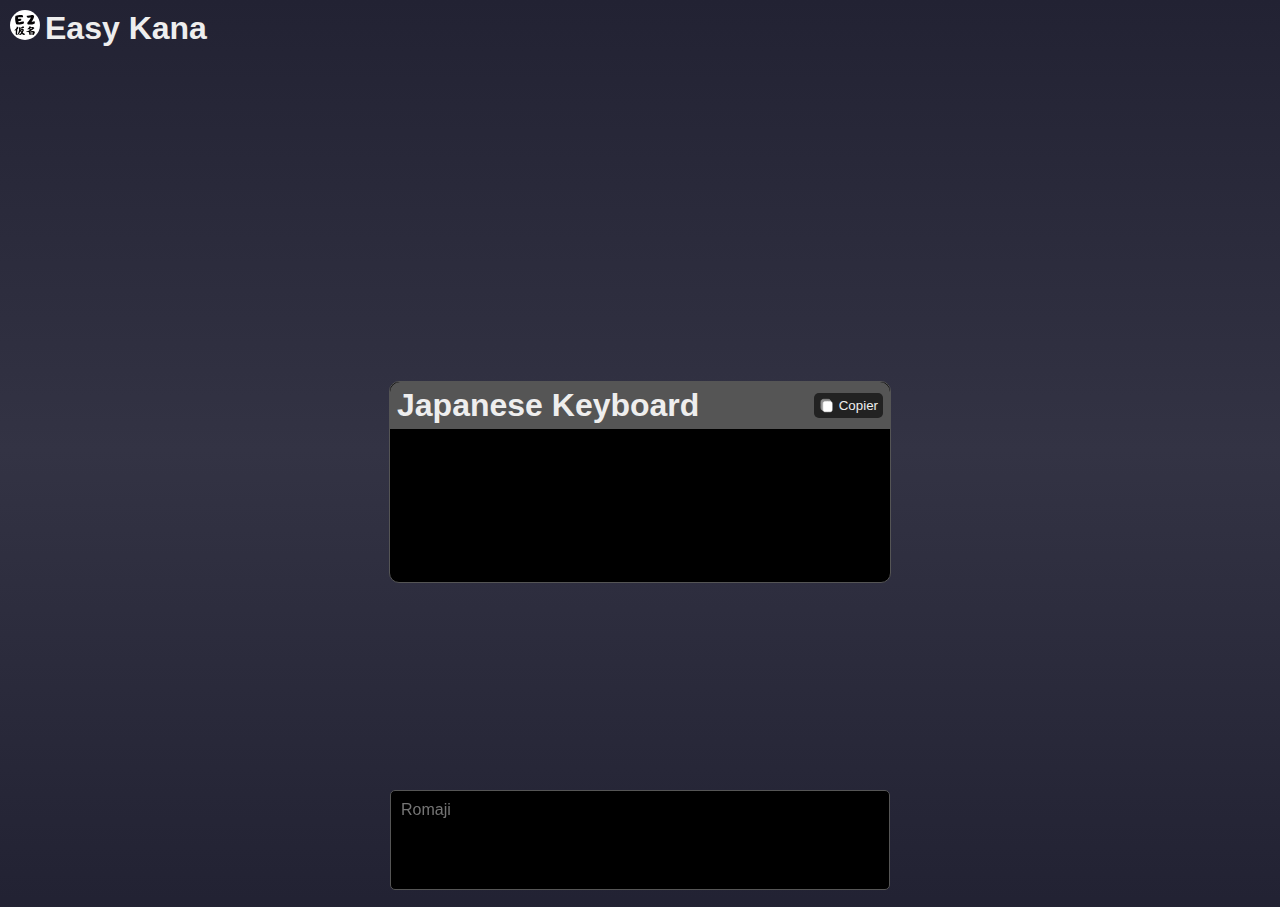
==== keyboard.html @ d86c7a5b "JE REPRENDS ICI" ====
<!DOCTYPE html>
<html lang="fr">
<head>
    <meta charset="UTF-8">
    <meta name="viewport" content="width=device-width, initial-scale=1.0">
    <title>Easy Kana</title>
    <link rel="icon" href="img/logo.ico" type="image/x-icon">


    <!-- STYLES -->
    <link rel="stylesheet" href="styles/theme.css">
    <link rel="stylesheet" href="styles/home.css">
    <link rel="stylesheet" href="styles/keyboard.css">
 
</head>
<body id="keyboard">
    <nav>
        <a class="logo-text" href="index.html">
            <img class="logo" src="img/logo.svg" alt="Logo">
            <h1>Easy Kana</h1>
        </a>
    </nav>
    <main>
        <section class="response">
            <header class="top-bar">
                <h1>Japanese Keyboard</h1>
                <button>
                    <img src="img/copy.svg" alt="Copier">
                    Copier
                </button>
            </header>
            <pre id="translatedText"></pre>
        </section>
    </main>    
    <section class="zone-de-saisie">
        <textarea class="saisie" id="input" placeholder="Romaji"></textarea>
    </section>    
    
    
    <!-- SCRIPTS   
    <script type="module" src="scripts/version.js" async></script>
    <script type="module" src="scripts/init_kana.js" defer></script>
    -->
    <script type="module" src="scripts/version.js" async></script>
    <script type="module" src="scripts/keyboard.js" async></script>

</body>
</html>
---- styles/theme.css ----
html {
    scroll-behavior: smooth;
}

* {
    margin: 0px;
    padding: 0px;
    font-family: Arial, sans-serif;
    color: #eee;
    text-decoration: none;
    box-shadow: none;
    border: none;
}

.show {
    display: flex;
}

.hidden {
    display: none;
}

body {
    height: 100vh;
    background: linear-gradient(to bottom, #223, #334, #223);

}

body > * {
    padding : 10px;
}

.logo-text {
    display: flex;
}

.logo {
    height: 30px;
    margin-right: 5px;
}

main {
    height: calc(100vh - 70px);
    display: flex;   
    justify-content: center;
    align-items: center;
    flex-wrap: wrap;
}
---- styles/home.css ----
main a {
    width: 200px;
    height: 50px;
    margin : 40px;
    padding : 10px;
    border-radius: 5px;
    background-color: rgba(255,255,255,0.1);
    display: flex;              
    justify-content: center;    
    align-items: center;
}
---- styles/keyboard.css ----
/* Bouton de copie */
button {
    border-radius: 5px;
    padding: 5px;
    background-color: #222;
    cursor: pointer;
    display: flex;
    align-items: center;
}

button > img {
    height: 15px;
    margin-right: 5px;
}


.response {
    height: 200px;
    width: 500px;
    border-radius: 10px;
    background-color: black;
    border: 1px solid #555;
}

header {
    border-radius: 10px 10px 0 0;
    background-color: #555;
    display: flex;
    align-items: center;
    justify-content: space-between;
    padding: 5px;  
}

header > * {
    margin-left: 2px;
    margin-right: 2px;
}


/* ZONE DE SAISIE */

.zone-de-saisie {
    box-sizing: border-box;
    position: fixed;
    bottom: 0;
    width: 100%;
    display: flex;
    justify-content: center;
    align-items: center;
}

.saisie {
    resize: none;
    box-sizing: border-box;
    width: 500px;
    height: 100px;
    background-color: black;
    padding: 10px;
    font-size: 16px;
    border: 1px solid #555;
    border-radius: 5px;
}
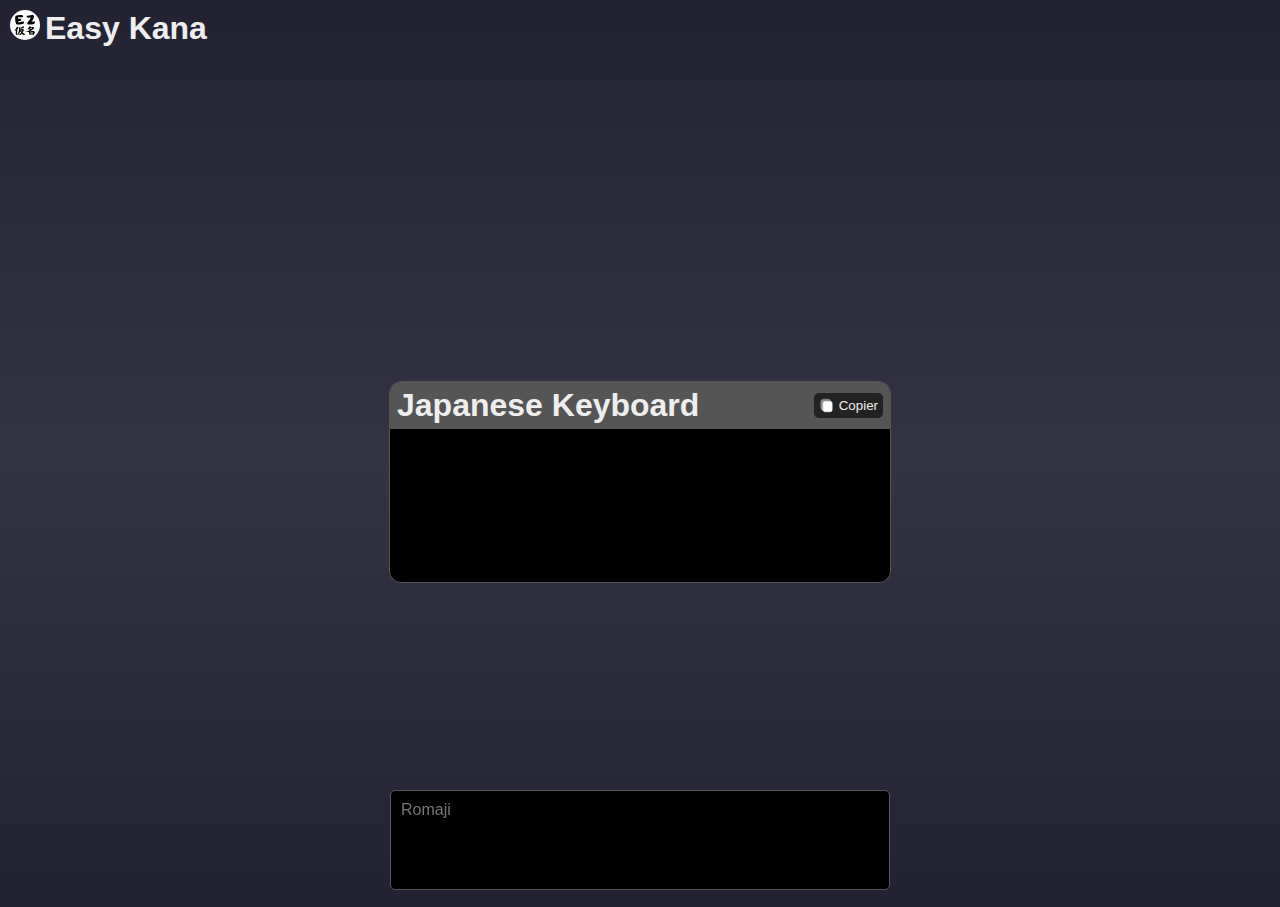
==== commit 80d00950: "V:6.6 TRADUIT + COPY" ====
--- a/keyboard.html
+++ b/keyboard.html
@@ -24,7 +24,7 @@
         <section class="response">
             <header class="top-bar">
                 <h1>Japanese Keyboard</h1>
-                <button>
+                <button onclick="copyText()" alt="Copier">
                     <img src="img/copy.svg" alt="Copier">
                     Copier
                 </button>
--- a/styles/keyboard.css
+++ b/styles/keyboard.css
@@ -17,7 +17,7 @@
 .response {
     height: 200px;
     width: 500px;
-    border-radius: 10px;
+    border-radius: 12px;
     background-color: black;
     border: 1px solid #555;
 }
